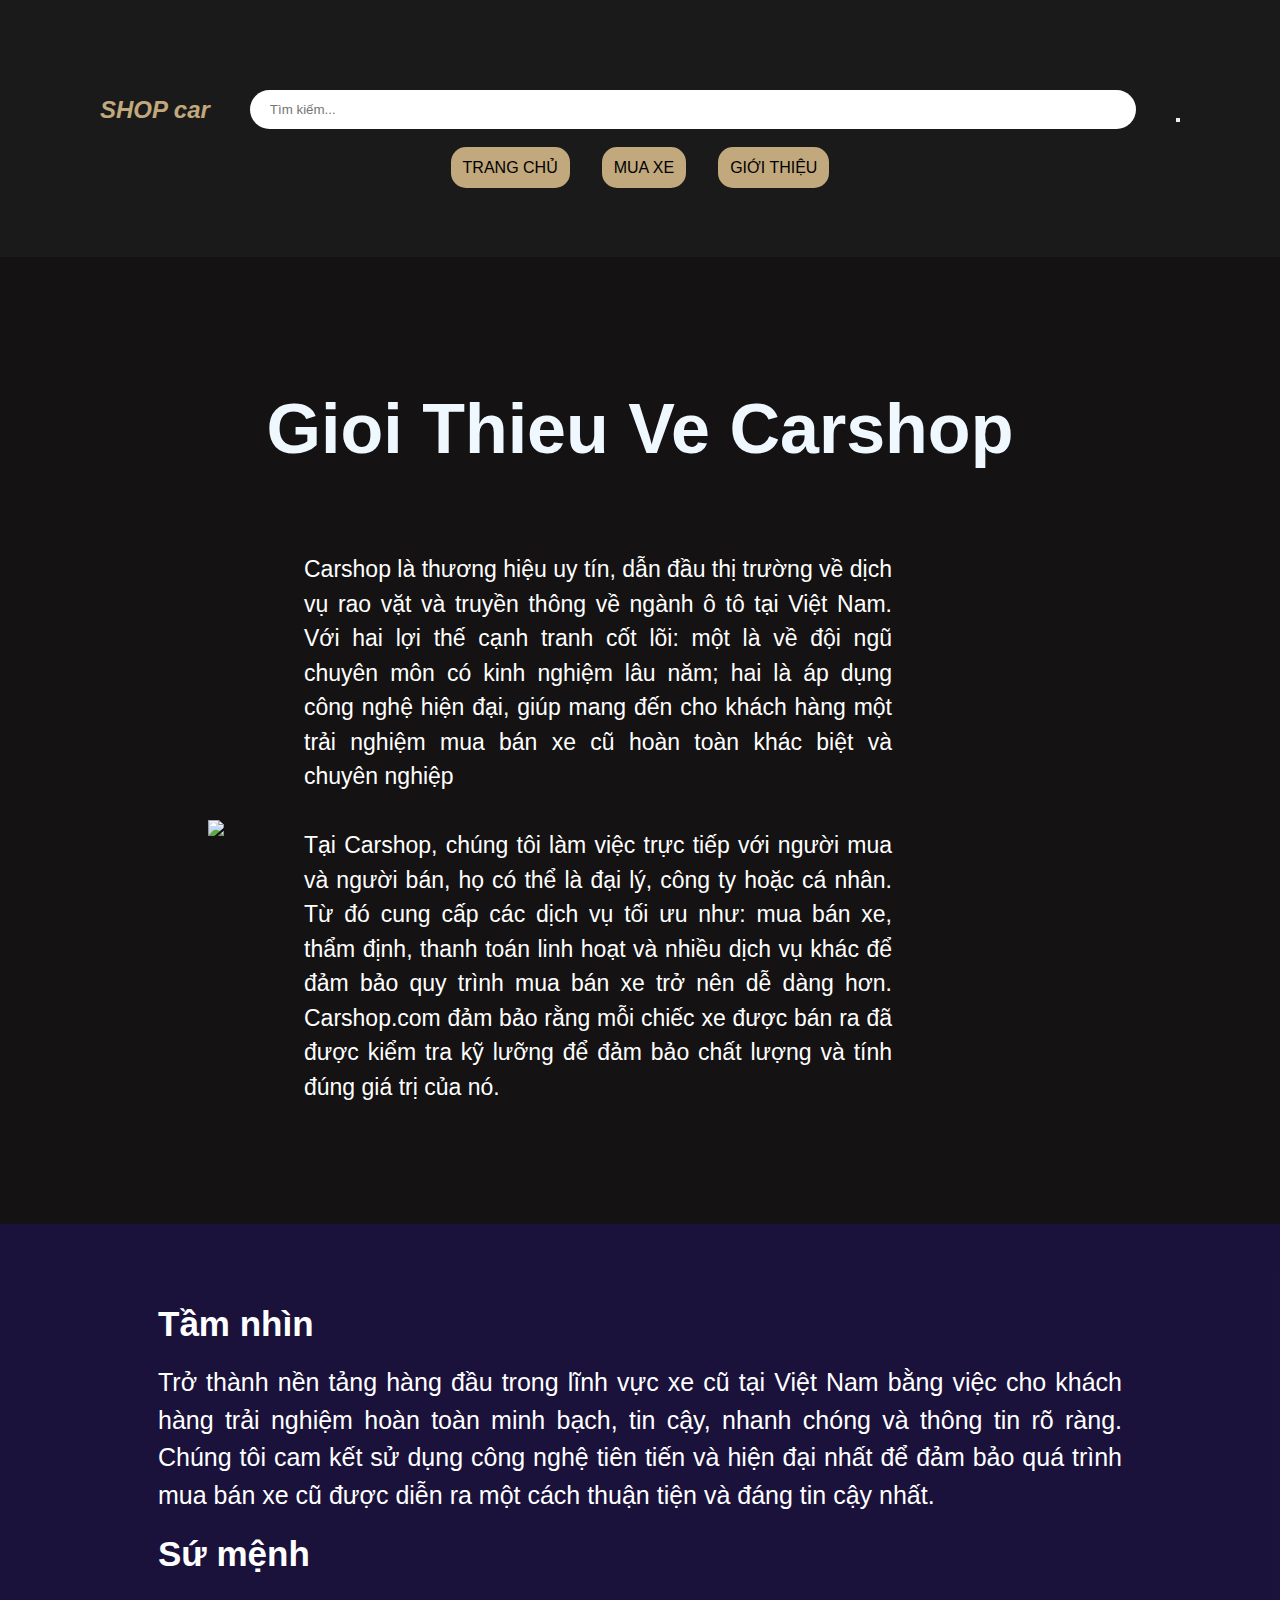
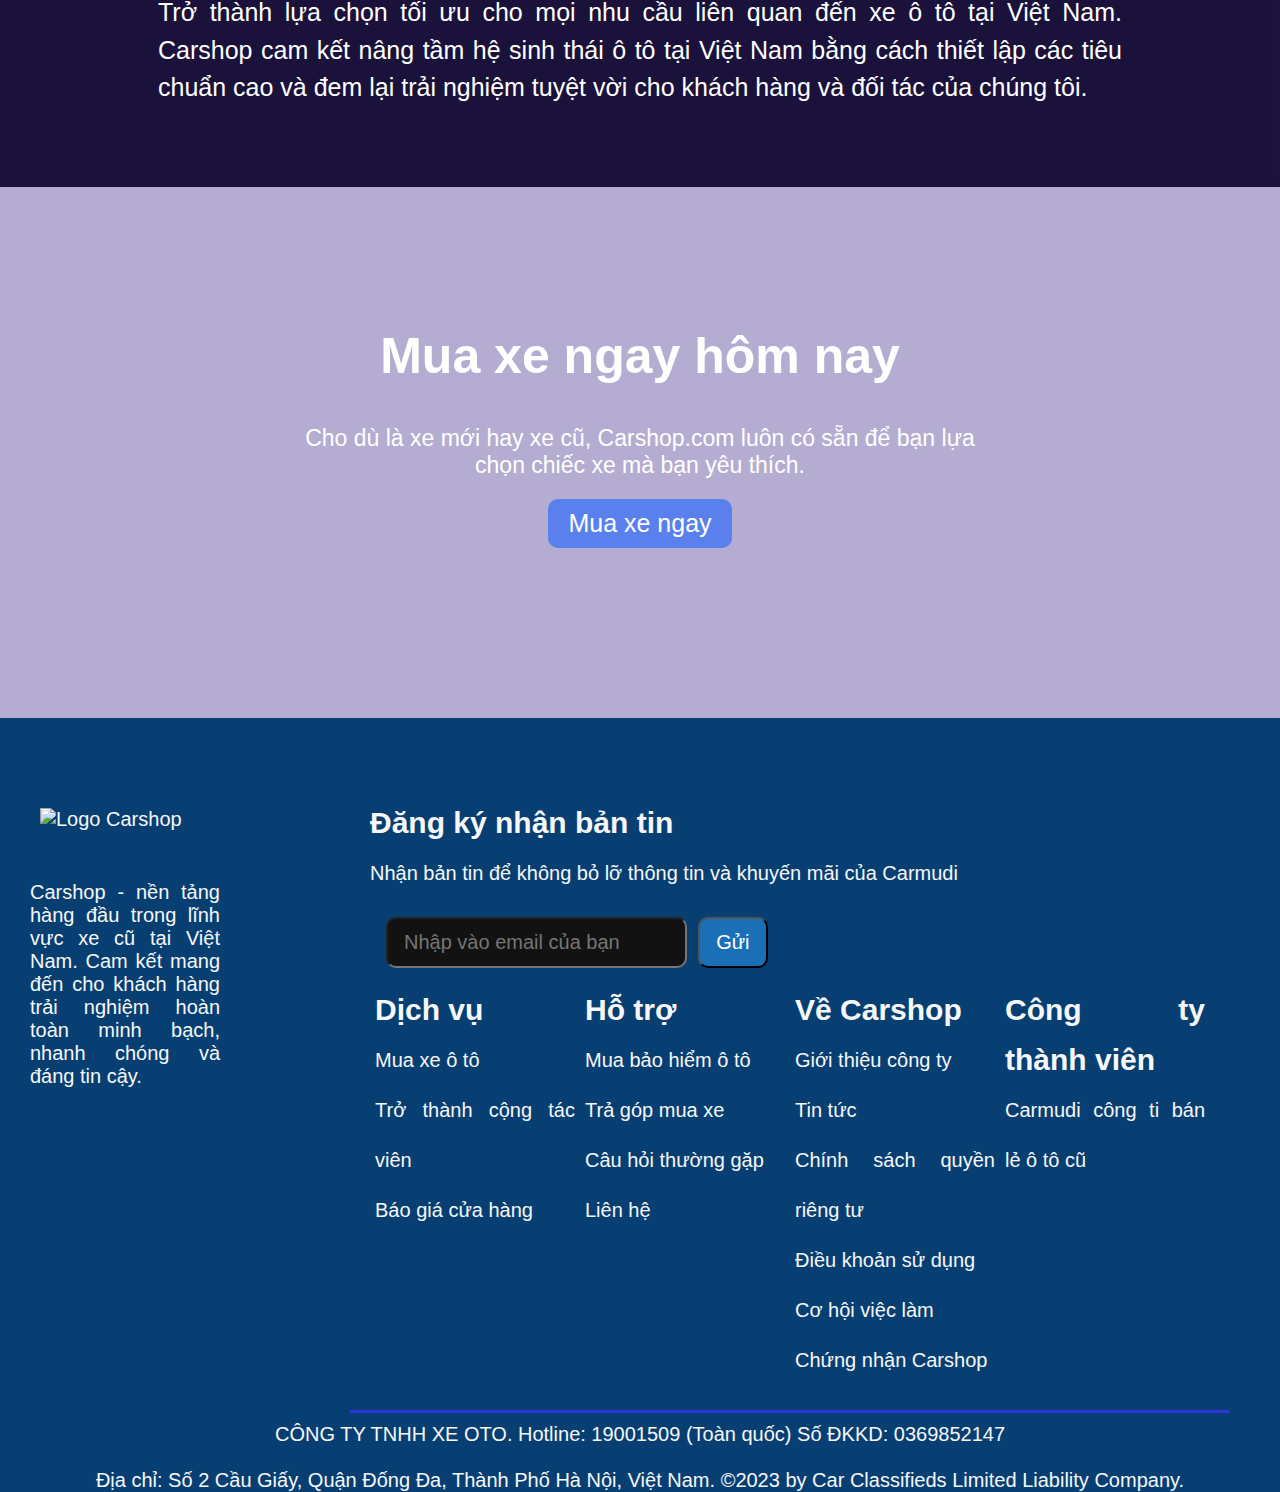
==== demonstration/introduction.html @ 2591c71a "bai tap lon web" ====
<!DOCTYPE html>
<html>
<head>
    <meta charset='utf-8'>
    <meta http-equiv='X-UA-Compatible' content='IE=edge'>
    <title>carshop.com</title>
    <meta name='viewport' content='width=device-width, initial-scale=1'>
    <link rel='stylesheet' type='text/css' media='screen' href='introduction.css'>
    <script src='main.js'></script>
    
</head>
<body>
    <main>
        <header class=" shadow-lg">
            <div class="top-head">
                <!-- logo -->
                    <div class="logo ">
                        <i class="fa-solid fa-car">SHOP car</i>
                    </div>
                <!-- line search -->
                    <div class="search-bar">
                        <form >
                            <input type="text" placeholder="Tìm kiếm...">
                        </form>
                    </div>
                <!-- button account -->
                    <div class="account">
                        <form>
                            <i class="fa-solid fa-user shadow">
                                <button type="submit" id="account"></button>
                            </i>
                        </form>
                    </div>
            </div>
            <!-- nav-bar -->
                <nav >
                    <ul >
                        <li><a>trang chủ</a></li>
                        <li><a>mua xe</a></li>
                        <li><a href="introduction.html">giới thiệu</a></li>
                    </ul>
                </nav>
        </header>
    
        <section class="introduction">
            <div class="container">
                <h1>Gioi Thieu Ve Carshop</h1>
                <div class="content">
                    <img src="images/image.png">
                    <p>
                        Carshop là thương hiệu uy tín, dẫn đầu thị trường về dịch vụ rao vặt và truyền thông về ngành ô tô tại Việt Nam. Với hai lợi thế cạnh tranh cốt lõi: một là về đội ngũ chuyên môn có kinh nghiệm lâu năm; hai là áp dụng công nghệ hiện đại, giúp mang đến cho khách hàng một trải nghiệm mua bán xe cũ hoàn toàn khác biệt và chuyên nghiệp
                        <br>
                        <br>
                        Tại Carshop, chúng tôi làm việc trực tiếp với người mua và người bán, họ có thể là đại lý, công ty hoặc cá nhân. Từ đó cung cấp các dịch vụ tối ưu như: mua bán xe, thẩm định, thanh toán linh hoạt và nhiều dịch vụ khác để đảm bảo quy trình mua bán xe trở nên dễ dàng hơn. Carshop.com đảm bảo rằng mỗi chiếc xe được bán ra đã được kiểm tra kỹ lưỡng để đảm bảo chất lượng và tính đúng giá trị của nó.
                    </p>
                </div>
            </div>
        </section>
        <section class="mission">
            <div class="container">
                <h2>Tầm nhìn</h2>
                <p>Trở thành nền tảng hàng đầu trong lĩnh vực xe cũ tại Việt Nam bằng việc cho khách hàng trải nghiệm hoàn toàn minh bạch, tin cậy, nhanh chóng và thông tin rõ ràng. Chúng tôi cam kết sử dụng công nghệ tiên tiến và hiện đại nhất để đảm bảo quá trình mua bán xe cũ được diễn ra một cách thuận tiện và đáng tin cậy nhất.</p>
                <h2>Sứ mệnh</h2>
                <p>Trở thành lựa chọn tối ưu cho mọi nhu cầu liên quan đến xe ô tô tại Việt Nam. Carshop cam kết nâng tầm hệ sinh thái ô tô tại Việt Nam bằng cách thiết lập các tiêu chuẩn cao và đem lại trải nghiệm tuyệt vời cho khách hàng và đối tác của chúng tôi.</p>
            </div>
        </section>
        <section class="mission-2">
            <div class="container">
                <h2>Mua xe ngay hôm nay</h2>
                <p>Cho dù là xe mới hay xe cũ, Carshop.com luôn có sẵn để bạn lựa chọn chiếc xe mà bạn yêu thích. </p>
                <button href="#" class="btn">Mua xe ngay</button>
            </div>
        </section>
    </main>
    <footer>
        <div class="footer-content">
          <!-- Logo và thông tin mô tả -->
          <div class="item1">
            <a href="/">
              <img alt="Logo Carshop" src="">
            </a>
            <p>Carshop - nền tảng hàng đầu trong lĩnh vực xe cũ tại Việt Nam. Cam kết mang đến cho khách hàng trải nghiệm hoàn toàn minh bạch, nhanh chóng và đáng tin cậy.</p> 
          </div>
        
          <!-- Đăng ký nhận bản tin -->
          <div class="item2">
            <h2>Đăng ký nhận bản tin</h2>
            <p>Nhận bản tin để không bỏ lỡ thông tin và khuyến mãi của Carmudi</p>
            <div class="gmail">
              <input name="email" placeholder="Nhập vào email của bạn">
              <button>Gửi</button>
            </div>
            <!-- Danh sách liên kết -->
            <div class="itemlink">
              <div class="link1">
                <div>
                  <h2>Dịch vụ</h2>
                </div>
                <ul>
                  <li><a href="#">Mua xe ô tô</a></li>
                  <li><a href="#">Trở thành cộng tác viên</a></li>
                  <li><a href="#">Báo giá cửa hàng</a></li>
                </ul>
              </div>
        
              <div class="link2">
                <div>
                  <h2>Hỗ trợ</h2>
                </div>
                <ul>
                  <li><a href="#">Mua bảo hiểm ô tô</a></li>
                  <li><a href="#">Trả góp mua xe</a></li>
                  <li><a href="#">Câu hỏi thường gặp</a></li>
                  <li><a href="#">Liên hệ</a></li>
                </ul>
              </div>
        
              <div class="link3">
                <div>
                  <h2>Về Carshop</h2>
                </div>
                <ul>
                  <li><a href="#">Giới thiệu công ty</a></li>
                  <li><a href="#">Tin tức</a></li>
                  <li><a href="#">Chính sách quyền riêng tư</a></li>
                  <li><a href="#">Điều khoản sử dụng</a></li>
                  <li><a href="#">Cơ hội việc làm</a></li>
                  <li><a href="#">Chứng nhận Carshop</a></li>
                </ul>
              </div>
        
              <div class="link4">
                <div>
                  <h2>Công ty thành viên</h2>
                </div>
                <ul>
                  <li><a href="https://www.carmudi.vn/">Carmudi công ti bán lẻ ô tô cũ</a></li>
                </ul>
              </div>
            </div>
          </div>
        </div>
        <div class="footer-end">
          <p>CÔNG TY TNHH XE OTO. Hotline: 19001509 (Toàn quốc) Số ĐKKD: 0369852147</p>
          <br>
          <p>Địa chỉ: Số 2 Cầu Giấy, Quận Đống Đa, Thành Phố Hà Nội, Việt Nam. ©2023 by Car Classifieds Limited Liability Company.</p>
        </div>
      </footer>
</body>
</html>
---- demonstration/introduction.css ----
*{
    margin: 0;
    padding: 0;
    box-sizing: border-box;
}
:root {
    --primary-color: #1a1a1a;
    --secondary-color: #gold;
    --font-color: #c1a87d;
 }

body{
    font-family: Arial, Helvetica, sans-serif;
    background-color:#141212;
    color: white;
}
header{
    padding: 80px;
    background-color: gold;
}
header{
    background: var(--primary-color);
    min-height: 200px;
 }
   
.top-head { 
    display: flex;/*các phần tử tự động căn chỉnh ra giữa theo trái,phải và trên, dưới */
    align-items: center;
    justify-content: space-between;/* cách đều giữa các phần tử*/
    padding: 10px 20px;
}
.logo {
    font-size: 24px;
    font-weight: bold;
    color:var(--font-color);
}
.search-bar {
    flex:1 1 40%;/* thiết lập độ rộng thanh search là 40% nav1 và có thể co lại nếu thiếu khoảng trống và giãn ra nến thừa khoảng trống */
    padding: 0 40px;
}
.search-bar input {
    width: 100%;
    padding: 12px 20px;
    border: none;
    border-radius: 25px;
    background: white;
}
 
.account {
    position: relative;
    font-size:30px;
    color: var(--font-color);
    border-radius:50%;
    
}
nav ul{
    display:flex;
    justify-content: center;
    list-style-type: none;
    gap:2rem;
    margin-top:20px;
    padding:0;
}
 /* .nav2 ul li{
    display:inline-block;
    background-color: rgb(249, 249, 246);
 } */
nav li a{
    padding: 12px;
    color:black;
    background-color: var(--font-color);
    border-radius: 15px;
    text-transform: uppercase;
    cursor: pointer;
    text-decoration: none; 
}
 nav li a:hover{
    background-color: rgb(219, 164, 64);
    color: #1a1a1a;
}
.introduction{
    padding: 0 30px;
    line-height: 1.5;
    margin: 100px 20px;
}
.container h1{
    font-size: 70px;
    text-align: center;
    color: aliceblue;
    padding-top: 0;
}
.container{
    padding: 20px;
    width: 80%;
    margin: 0 auto;
    font-size: 23px;
}
.content{
    display: flex;
    justify-content: space-between;
    align-items: center;
    padding-top: 70px;
    text-align: justify;
}

.content img{
    text-align: right;
    max-width: 100%;
    height: auto;
    padding-left: 20px;
    padding-right: 30px;
}

.content p{
    text-align: left;
    padding-right: 200px;
    padding-left: 50px;
    display: flexbox;
    text-align: justify;
}

.mission{
    padding-top: 50px;
    background-color: #23146c75;
    padding-bottom: 50px; 
}
.container h2{
    padding: 10px;
    font-size: 35px;
}
.mission p{
    text-align: justify;
    padding: 10px;
    line-height: 1.5;
    font-size: 25px;
}
.mission-2{
    background: url(/Btlon/images/image0103.png) 50% 50% no-repeat;
    background-color: rgb(181, 172, 209);
    background-size: cover;
    margin: 0;
    padding: 150px;
    padding-top: 100px;
    text-align: center;
}
.mission-2 h2{
    padding: 20px;
    font-size: 50px;
}
.mission-2 p{
    font-size: 23px;
    padding: 20px;
}
.btn{
    box-sizing: border-box;
    border: 0 solid rgb(189, 189, 212);
    border-radius: 10px;
    cursor: pointer;
    font-size: 25px;
    padding: 10px 20px;
    background-color: rgb(89, 128, 237);
    color: white;
}
.btn:hover{
    background-color: rgb(46, 96, 234);
}
footer{
    background-color: #073f73;
    color: #f7f7f7;
    font-size: 20px;
    padding-top: 50px;
}
.footer-content{
    display: flex;
    justify-content: space-between;
    text-align: justify;
}

a{
    color: #f7f7f7; 
    text-decoration: none;
}
ul{
    list-style-type: none;
}
.item1{
    flex: 0.25;
    padding: 10px;
}
.item1 img{
    padding: 20px;
    margin: 10px;
}
.item1 p{
    padding: 20px;
    margin-right: 50px;
}
.item2{
    flex: 0.75;
    margin: 10px 50px;
    padding: 20px;
    line-height: 50px;
    align-items: center;
    border-bottom: 3px solid rgb(50, 50, 223);
}
.gmail{
    padding: 12px 16px;
    font-size: 40px;
}
.gmail input{
    background-color: #121212;
    border-radius: 10px;
    padding: 12px 16px;
    font-size: 20px;
}
.gmail button{
    border-radius: 10px;
    background-color: #1a6fb7;
    color: #ffffff;
    padding: 12px 16px;
    font-size: 20px;
}
.itemlink{
    display: flex;
    justify-content: space-between;
}
.link1{
    flex: 0.25;
    padding: 5px;
}
.link2{
    flex: 0.25;
    padding: 5px;
}
.link3{
    flex: 0.25;
    padding: 5px;
}
.link4{
    flex: 0.25;
    padding: 5px;
}
.footer-end{
    text-align: center;
}
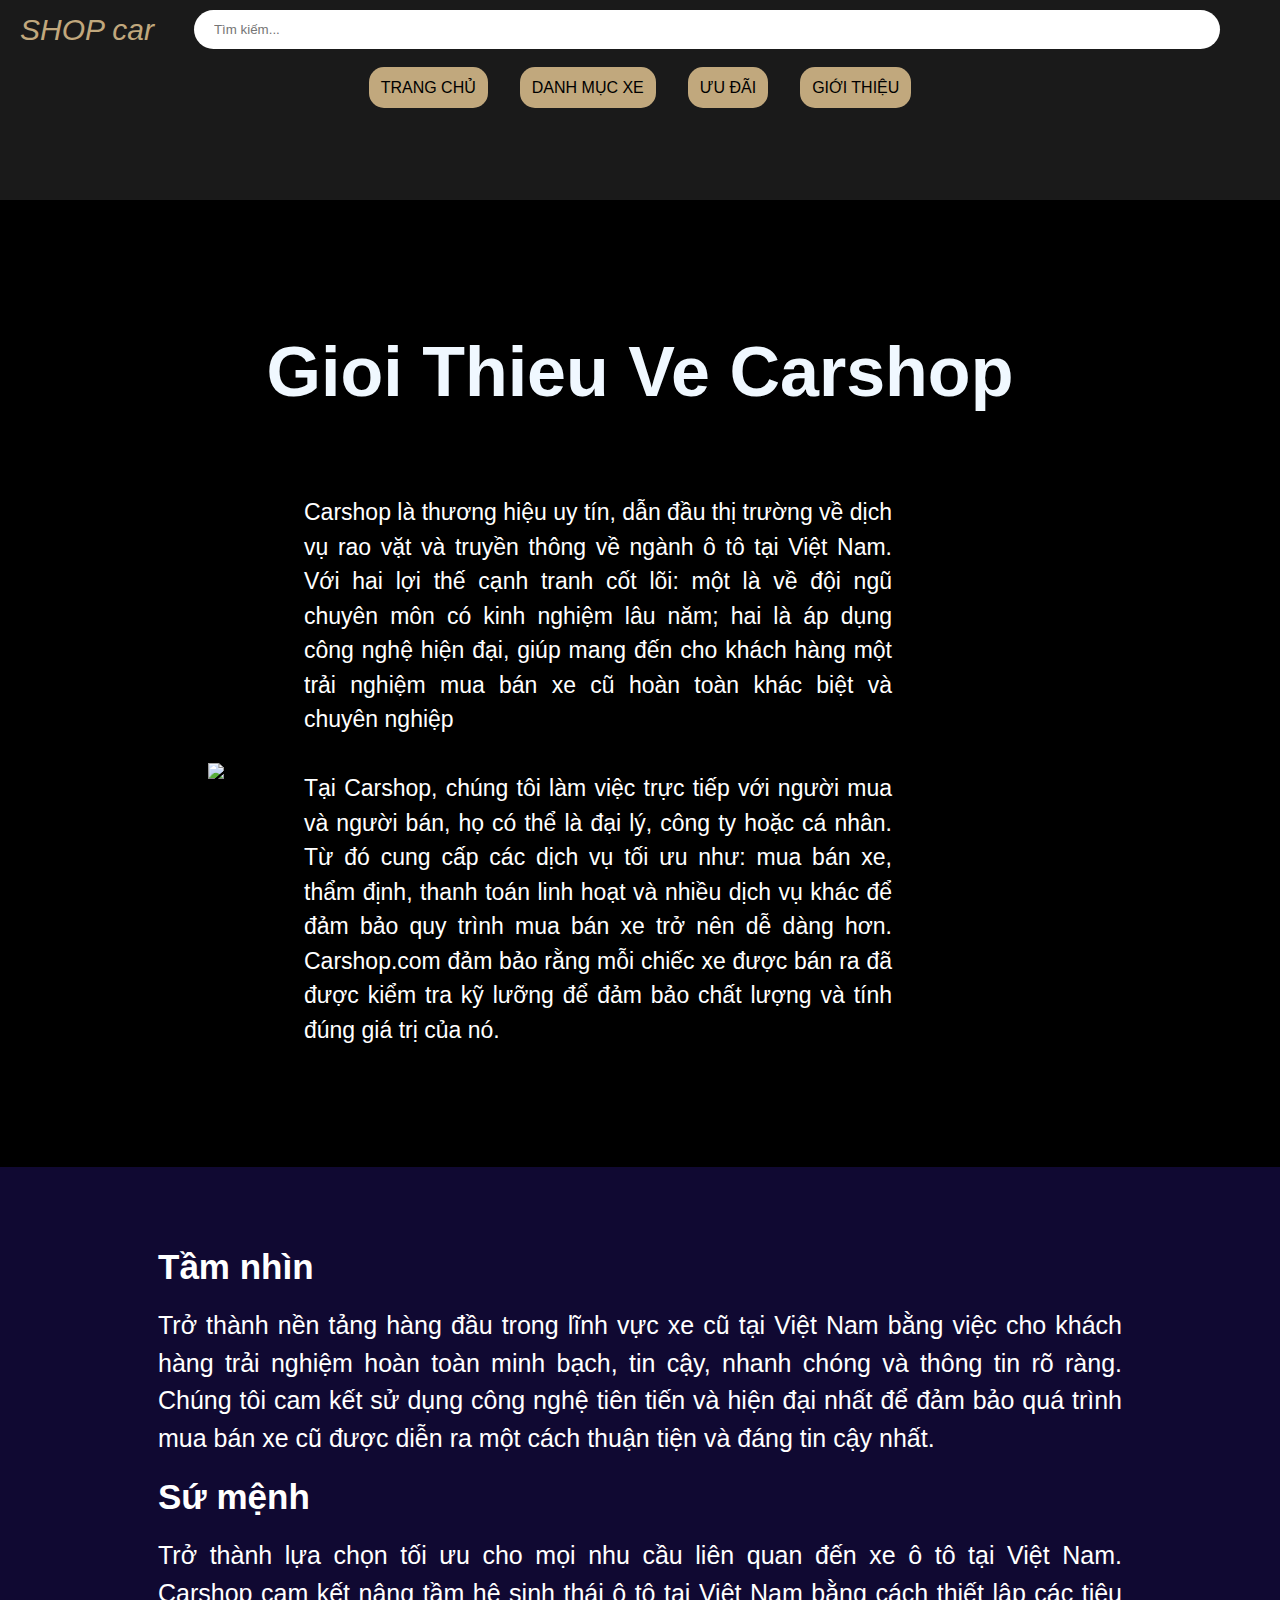
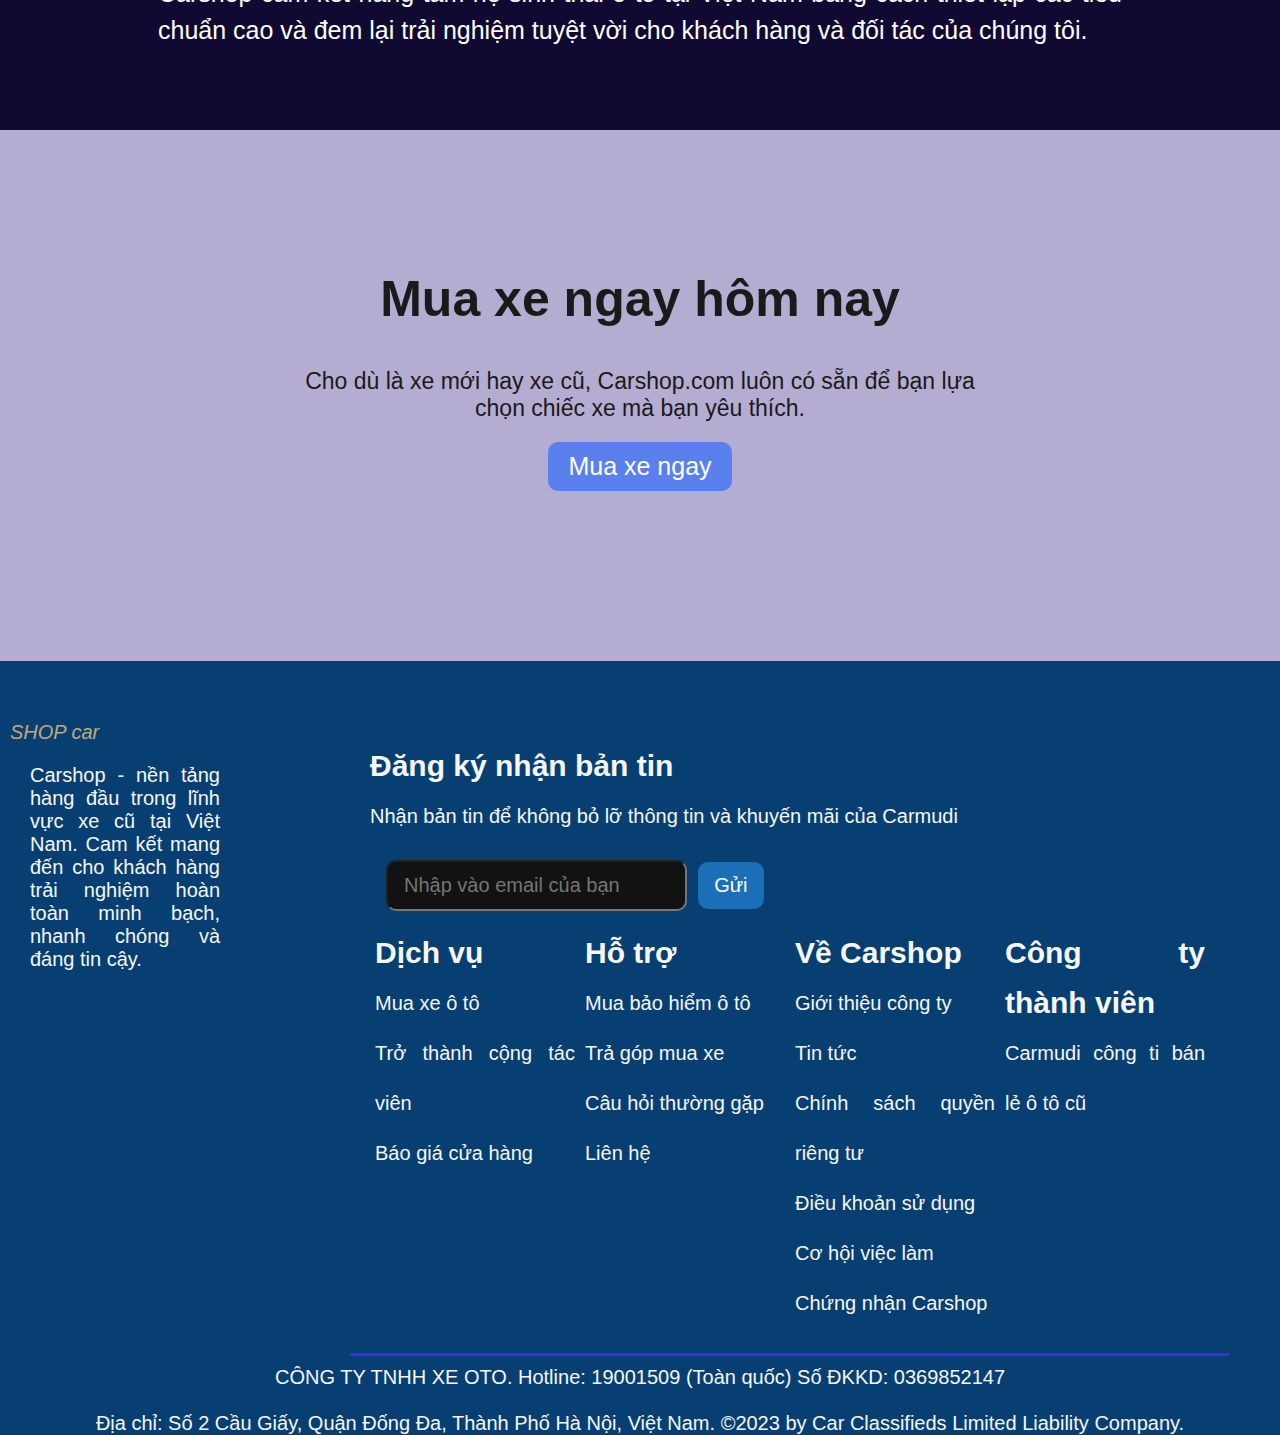
==== commit 50c79bdc: "bai tap lon web" ====
--- a/demonstration/introduction.html
+++ b/demonstration/introduction.html
@@ -5,43 +5,44 @@
     <meta http-equiv='X-UA-Compatible' content='IE=edge'>
     <title>carshop.com</title>
     <meta name='viewport' content='width=device-width, initial-scale=1'>
-    <link rel='stylesheet' type='text/css' media='screen' href='introduction.css'>
+    <link rel='stylesheet' type='text/css' media='screen' href='/demonstration/introduction.css'>
     <script src='main.js'></script>
+    <link rel="stylesheet" href="https://cdnjs.cloudflare.com/ajax/libs/font-awesome/6.6.0/css/all.min.css" integrity="sha512-Kc323vGBEqzTmouAECnVceyQqyqdsSiqLQISBL29aUW4U/M7pSPA/gEUZQqv1cwx4OnYxTxve5UMg5GT6L4JJg==" crossorigin="anonymous" referrerpolicy="no-referrer" />
     
 </head>
 <body>
+  <header class=" shadow-lg">
+    <div class="top-head">
+        <!-- logo -->
+            <div class="logo ">
+                <i class="fa-solid fa-car">SHOP car</i>
+            </div>
+        <!-- line search -->
+            <div class="search-bar">
+                <form >
+                    <input type="text" placeholder="Tìm kiếm...">
+                </form>
+            </div>
+        <!-- button account -->
+            <div class="account">
+              <form>
+                <button type="submit" id="account"><a href="/account/taoweb.html">
+                  <i class="fa-solid fa-user shadow"></i></a></button>
+        </form>
+            </div>
+    </div>
+    <!-- nav-bar -->
+        <nav >
+            <ul >
+                <li><a href="/homepage/homepage.html">trang chủ</a></li>
+                <li><a href="/cardetail/car-details.html">danh mục xe</a></li>
+                <li><a href="">ưu đãi</a></li>
+                <li><a href="./introduction.html">giới thiệu</a></li>
+            </ul>
+        </nav>
+</header>
     <main>
-        <header class=" shadow-lg">
-            <div class="top-head">
-                <!-- logo -->
-                    <div class="logo ">
-                        <i class="fa-solid fa-car">SHOP car</i>
-                    </div>
-                <!-- line search -->
-                    <div class="search-bar">
-                        <form >
-                            <input type="text" placeholder="Tìm kiếm...">
-                        </form>
-                    </div>
-                <!-- button account -->
-                    <div class="account">
-                        <form>
-                            <i class="fa-solid fa-user shadow">
-                                <button type="submit" id="account"></button>
-                            </i>
-                        </form>
-                    </div>
-            </div>
-            <!-- nav-bar -->
-                <nav >
-                    <ul >
-                        <li><a>trang chủ</a></li>
-                        <li><a>mua xe</a></li>
-                        <li><a href="introduction.html">giới thiệu</a></li>
-                    </ul>
-                </nav>
-        </header>
-    
+     
         <section class="introduction">
             <div class="container">
                 <h1>Gioi Thieu Ve Carshop</h1>
@@ -77,7 +78,7 @@
           <!-- Logo và thông tin mô tả -->
           <div class="item1">
             <a href="/">
-              <img alt="Logo Carshop" src="">
+              <i class="fa-solid fa-car">SHOP car</i>
             </a>
             <p>Carshop - nền tảng hàng đầu trong lĩnh vực xe cũ tại Việt Nam. Cam kết mang đến cho khách hàng trải nghiệm hoàn toàn minh bạch, nhanh chóng và đáng tin cậy.</p> 
           </div>
--- a/demonstration/introduction.css
+++ b/demonstration/introduction.css
@@ -3,81 +3,89 @@
     padding: 0;
     box-sizing: border-box;
 }
+/*thiết lập lớp màu chính cho trang web  */
 :root {
     --primary-color: #1a1a1a;
     --secondary-color: #gold;
     --font-color: #c1a87d;
  }
-
-body{
+ 
+ body{
     font-family: Arial, Helvetica, sans-serif;
-    background-color:#141212;
-    color: white;
-}
-header{
-    padding: 80px;
-    background-color: gold;
-}
-header{
+    padding: auto;/*ngam dinh khong can chinh noi dung*/
+    margin: 0 auto;/*ngam dinh khong can le*/
+    background-color: black;
+    color:white;
+ }
+ header{
     background: var(--primary-color);
-    min-height: 200px;
+    min-height: 200px;/*dat chieu dai toi thieu cua header*/
  }
    
-.top-head { 
+ .top-head { 
     display: flex;/*các phần tử tự động căn chỉnh ra giữa theo trái,phải và trên, dưới */
     align-items: center;
     justify-content: space-between;/* cách đều giữa các phần tử*/
     padding: 10px 20px;
-}
-.logo {
-    font-size: 24px;
-    font-weight: bold;
+ }
+ .logo {
+    font-size: 30px;
+ }
+ .fa-car,.fa-user{
     color:var(--font-color);
-}
-.search-bar {
+ }
+ .fa-user{
+    font-size: 30px;
+ }
+ button{
+    cursor: pointer; 
+    background: none;
+    border:none;
+ 
+ }
+ .search-bar {
     flex:1 1 40%;/* thiết lập độ rộng thanh search là 40% nav1 và có thể co lại nếu thiếu khoảng trống và giãn ra nến thừa khoảng trống */
     padding: 0 40px;
-}
-.search-bar input {
+ }
+ .search-bar input {
     width: 100%;
     padding: 12px 20px;
     border: none;
     border-radius: 25px;
     background: white;
-}
- 
-.account {
+ }
+ 
+ .account {
     position: relative;
     font-size:30px;
     color: var(--font-color);
-    border-radius:50%;
+    border-radius:50%;/* cat vien theo hinh tron*/
     
-}
-nav ul{
-    display:flex;
-    justify-content: center;
+ }
+ nav ul{
+    display:flex;/*hien thi noi dung trong ul theo chieu ngang*/
+    justify-content: center;/* can chinh noi dung chinh giua*/
     list-style-type: none;
-    gap:2rem;
+    gap:2rem;/*khoang cach giua cac phan tu */
     margin-top:20px;
     padding:0;
-}
- /* .nav2 ul li{
-    display:inline-block;
-    background-color: rgb(249, 249, 246);
- } */
-nav li a{
+ }
+ 
+ nav li a{
     padding: 12px;
     color:black;
     background-color: var(--font-color);
     border-radius: 15px;
-    text-transform: uppercase;
-    cursor: pointer;
-    text-decoration: none; 
-}
+    text-transform: uppercase;/*chuyen tat ca ki tu thanh chu hoa*/
+    text-decoration: none;
+    cursor: pointer;/*chuyen ngoai hinh con tro */
+ 
+ }
  nav li a:hover{
     background-color: rgb(219, 164, 64);
     color: #1a1a1a;
-}
+ }
+
 .introduction{
     padding: 0 30px;
     line-height: 1.5;
@@ -137,6 +145,7 @@
 .mission-2{
     background: url(/Btlon/images/image0103.png) 50% 50% no-repeat;
     background-color: rgb(181, 172, 209);
+    color:#1a1a1a;
     background-size: cover;
     margin: 0;
     padding: 150px;
